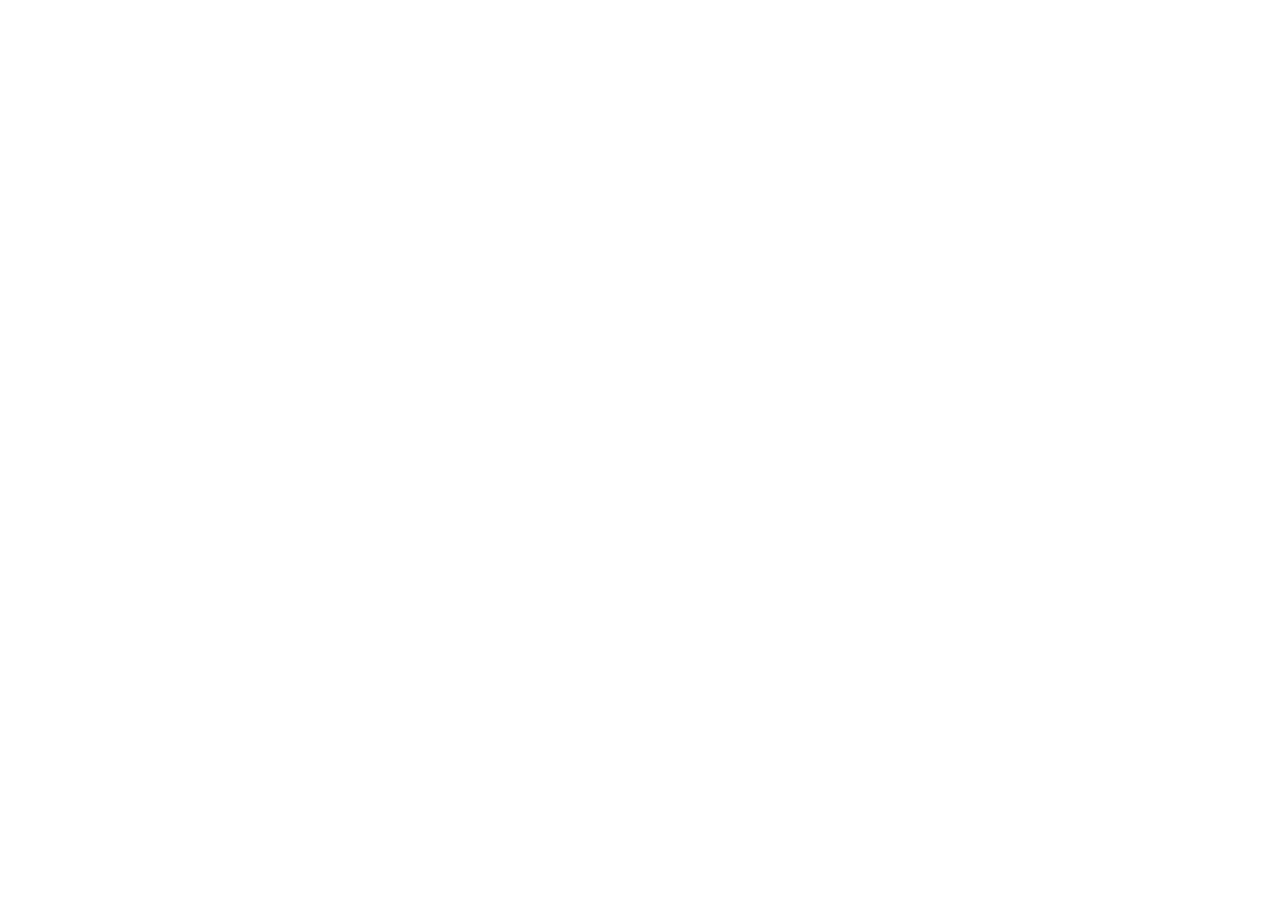
==== Clubehouse-clone/index.html @ e2f715d8 "Removendo arquivos remotos" ====
<!DOCTYPE html>
<html lang="en">

<head>
  <meta charset="UTF-8">
  <meta http-equiv="X-UA-Compatible" content="IE=edge">
  <meta name="viewport" content="width=device-width, initial-scale=1.0">
  <link rel="stylesheet" href="/assets/css/styles.min.css">
  <title>Clubehouse Clone</title>
</head>

<body>
  <div id="page">
    <div class="house">
      <div class="screen-border">
        <div class="screen">
          <div class="top-screen">
            <div class="dock">
              <span class="speacker"></span>
              <span class="camera"></span>
            </div>
            <div class="left-dock">
              <span class="timer"></span>
              <span class="location"></span>
            </div>
            <div class="right-dock">
              <span class="signal"></span>
              <span class="wifi"></span>
              <span class="battery"></span>
            </div>
          </div><!-- top-screen -->
          <main class="screen-home">

            <span class="buttom-home"></span>
          </main>
        </div>
      </div>
    </div>
  </div>
</body>

</html>
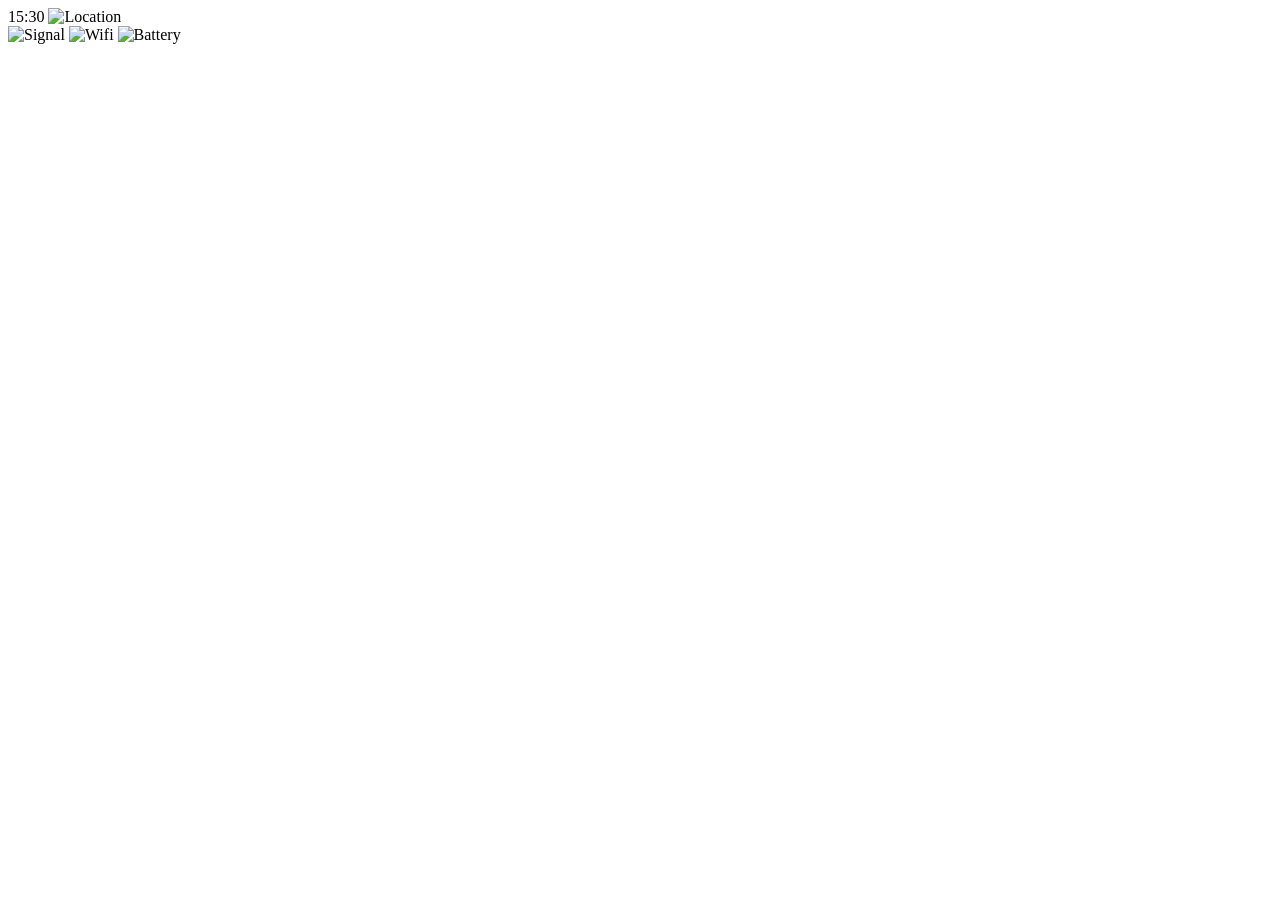
==== commit c48190b9: "Continuando a criação do aparelho" ====
--- a/Clubehouse-clone/index.html
+++ b/Clubehouse-clone/index.html
@@ -5,6 +5,10 @@
   <meta charset="UTF-8">
   <meta http-equiv="X-UA-Compatible" content="IE=edge">
   <meta name="viewport" content="width=device-width, initial-scale=1.0">
+
+  <link rel="preconnect" href="https://fonts.gstatic.com">
+  <link href="https://fonts.googleapis.com/css2?family=Poppins:wght@400;500;700&display=swap" rel="stylesheet">
+
   <link rel="stylesheet" href="/assets/css/styles.min.css">
   <title>Clubehouse Clone</title>
 </head>
@@ -12,28 +16,28 @@
 <body>
   <div id="page">
     <div class="house">
-      <div class="screen-border">
+
         <div class="screen">
           <div class="top-screen">
+            <div class="left-dock">
+              <span class="timer all-center">15:30</span>
+              <span class="location all-center"><img src="/assets/images/cursor.svg" alt="Location"></span>
+            </div>
             <div class="dock">
               <span class="speacker"></span>
               <span class="camera"></span>
             </div>
-            <div class="left-dock">
-              <span class="timer"></span>
-              <span class="location"></span>
-            </div>
             <div class="right-dock">
-              <span class="signal"></span>
-              <span class="wifi"></span>
-              <span class="battery"></span>
+              <span class="signal all-center"><img src="/assets/images/signal.svg" alt="Signal"></span>
+              <span class="wifi all-center"><img src="/assets/images/wifi.svg" alt="Wifi"></span>
+              <span class="battery all-center"><img src="/assets/images/battery.svg" alt="Battery"></span>
             </div>
           </div><!-- top-screen -->
           <main class="screen-home">
 
             <span class="buttom-home"></span>
           </main>
-        </div>
+
       </div>
     </div>
   </div>
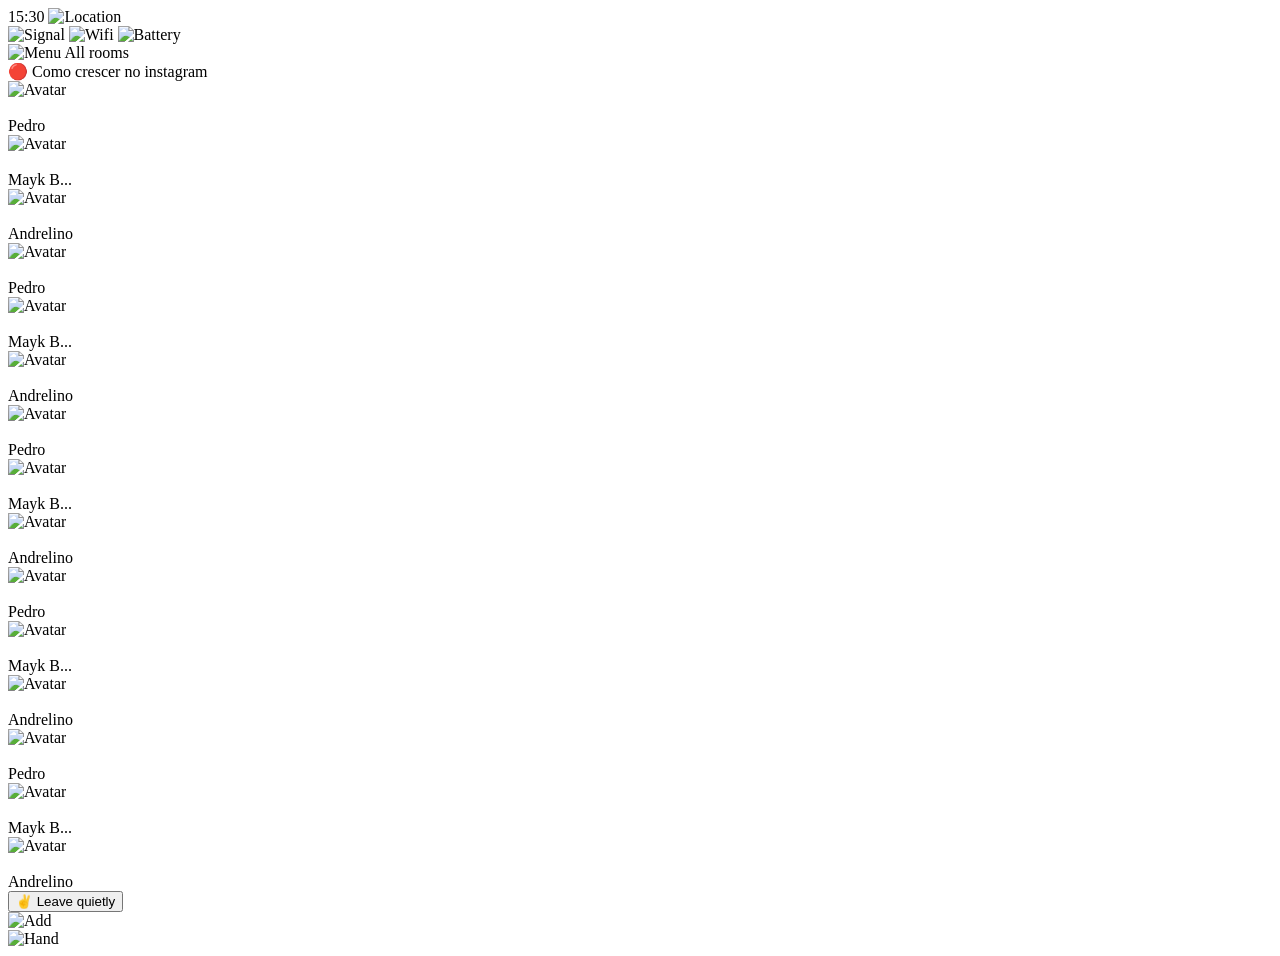
==== commit 91333602: "Quase finalizada" ====
--- a/Clubehouse-clone/index.html
+++ b/Clubehouse-clone/index.html
@@ -17,28 +17,188 @@
   <div id="page">
     <div class="house">
 
-        <div class="screen">
-          <div class="top-screen">
-            <div class="left-dock">
-              <span class="timer all-center">15:30</span>
-              <span class="location all-center"><img src="/assets/images/cursor.svg" alt="Location"></span>
-            </div>
-            <div class="dock">
-              <span class="speacker"></span>
-              <span class="camera"></span>
-            </div>
-            <div class="right-dock">
-              <span class="signal all-center"><img src="/assets/images/signal.svg" alt="Signal"></span>
-              <span class="wifi all-center"><img src="/assets/images/wifi.svg" alt="Wifi"></span>
-              <span class="battery all-center"><img src="/assets/images/battery.svg" alt="Battery"></span>
-            </div>
-          </div><!-- top-screen -->
-          <main class="screen-home">
-
-            <span class="buttom-home"></span>
-          </main>
-
-      </div>
+      <div class="screen">
+        <div class="top-screen">
+          <div class="left-dock">
+            <span class="timer all-center">15:30</span>
+            <span class="location all-center"><img src="/assets/images/cursor.svg" alt="Location"></span>
+          </div>
+          <div class="dock">
+            <span class="speaker"></span>
+            <span class="camera"></span>
+          </div>
+          <div class="right-dock">
+            <span class="signal all-center"><img src="/assets/images/signal.svg" alt="Signal"></span>
+            <span class="wifi all-center"><img src="/assets/images/wifi.svg" alt="Wifi"></span>
+            <span class="battery all-center"><img src="/assets/images/battery.svg" alt="Battery"></span>
+          </div>
+        </div> <!-- top-screen -->
+        <section class="menu hand-over">
+          <img src="/assets/images/arrow-down.svg" alt="Menu">
+          <span>All rooms</span>
+        </section>
+        <main>
+          <span class="title bold">🔴 Como crescer no instagram</span>
+
+          <div>
+            <div class="user">
+              <div class="avatar">
+                <img src="https://picsum.photos/seed/picsum/200/300" alt="Avatar">
+              </div>
+              <span class="fun"><img src="/assets/images/confetti.svg" alt=""></span>
+              <span class="mic"><img src="/assets/images/microphone.svg" alt=""></span>
+              <div class="user-name"><img src="/assets/images/star.svg" alt="">Pedro</div>
+            </div>
+
+            <div class="user">
+              <div class="avatar">
+                <img src="https://picsum.photos/seed/picsum/200/300" alt="Avatar">
+              </div>
+              <span class="fun"><img src="/assets/images/confetti.svg" alt=""></span>
+              <span class="mic"><img src="/assets/images/microphone.svg" alt=""></span>
+              <div class="user-name"><img src="/assets/images/star.svg" alt="">Mayk B...</div>
+            </div>
+
+            <div class="user">
+              <div class="avatar">
+                <img src="https://picsum.photos/seed/picsum/200/300" alt="Avatar">
+              </div>
+              <span class="fun"><img src="/assets/images/confetti.svg" alt=""></span>
+              <span class="mic"><img src="/assets/images/microphone.svg" alt=""></span>
+              <div class="user-name"><img src="/assets/images/star.svg" alt="">Andrelino</div>
+            </div>
+
+            
+            <div class="user">
+              <div class="avatar">
+                <img src="https://picsum.photos/seed/picsum/200/300" alt="Avatar">
+              </div>
+              <span class="fun"><img src="/assets/images/confetti.svg" alt=""></span>
+              <span class="mic"><img src="/assets/images/microphone.svg" alt=""></span>
+              <div class="user-name"><img src="/assets/images/star.svg" alt="">Pedro</div>
+            </div>
+
+            <div class="user">
+              <div class="avatar">
+                <img src="https://picsum.photos/seed/picsum/200/300" alt="Avatar">
+              </div>
+              <span class="fun"><img src="/assets/images/confetti.svg" alt=""></span>
+              <span class="mic"><img src="/assets/images/microphone.svg" alt=""></span>
+              <div class="user-name"><img src="/assets/images/star.svg" alt="">Mayk B...</div>
+            </div>
+
+            <div class="user">
+              <div class="avatar">
+                <img src="https://picsum.photos/seed/picsum/200/300" alt="Avatar">
+              </div>
+              <span class="fun"><img src="/assets/images/confetti.svg" alt=""></span>
+              <span class="mic"><img src="/assets/images/microphone.svg" alt=""></span>
+              <div class="user-name"><img src="/assets/images/star.svg" alt="">Andrelino</div>
+            </div>
+
+            <div class="user">
+              <div class="avatar">
+                <img src="https://picsum.photos/seed/picsum/200/300" alt="Avatar">
+              </div>
+              <span class="fun"><img src="/assets/images/confetti.svg" alt=""></span>
+              <span class="mic"><img src="/assets/images/microphone.svg" alt=""></span>
+              <div class="user-name"><img src="/assets/images/star.svg" alt="">Pedro</div>
+            </div>
+
+            <div class="user">
+              <div class="avatar">
+                <img src="https://picsum.photos/seed/picsum/200/300" alt="Avatar">
+              </div>
+              <span class="fun"><img src="/assets/images/confetti.svg" alt=""></span>
+              <span class="mic"><img src="/assets/images/microphone.svg" alt=""></span>
+              <div class="user-name"><img src="/assets/images/star.svg" alt="">Mayk B...</div>
+            </div>
+
+            <div class="user">
+              <div class="avatar">
+                <img src="https://picsum.photos/seed/picsum/200/300" alt="Avatar">
+              </div>
+              <span class="fun"><img src="/assets/images/confetti.svg" alt=""></span>
+              <span class="mic"><img src="/assets/images/microphone.svg" alt=""></span>
+              <div class="user-name"><img src="/assets/images/star.svg" alt="">Andrelino</div>
+            </div>
+
+            <div class="user">
+              <div class="avatar">
+                <img src="https://picsum.photos/seed/picsum/200/300" alt="Avatar">
+              </div>
+              <span class="fun"><img src="/assets/images/confetti.svg" alt=""></span>
+              <span class="mic"><img src="/assets/images/microphone.svg" alt=""></span>
+              <div class="user-name"><img src="/assets/images/star.svg" alt="">Pedro</div>
+            </div>
+
+            <div class="user">
+              <div class="avatar">
+                <img src="https://picsum.photos/seed/picsum/200/300" alt="Avatar">
+              </div>
+              <span class="fun"><img src="/assets/images/confetti.svg" alt=""></span>
+              <span class="mic"><img src="/assets/images/microphone.svg" alt=""></span>
+              <div class="user-name"><img src="/assets/images/star.svg" alt="">Mayk B...</div>
+            </div>
+
+            <div class="user">
+              <div class="avatar">
+                <img src="https://picsum.photos/seed/picsum/200/300" alt="Avatar">
+              </div>
+              <span class="fun"><img src="/assets/images/confetti.svg" alt=""></span>
+              <span class="mic"><img src="/assets/images/microphone.svg" alt=""></span>
+              <div class="user-name"><img src="/assets/images/star.svg" alt="">Andrelino</div>
+            </div>
+
+            <div class="user">
+              <div class="avatar">
+                <img src="https://picsum.photos/seed/picsum/200/300" alt="Avatar">
+              </div>
+              <span class="fun"><img src="/assets/images/confetti.svg" alt=""></span>
+              <span class="mic"><img src="/assets/images/microphone.svg" alt=""></span>
+              <div class="user-name"><img src="/assets/images/star.svg" alt="">Pedro</div>
+            </div>
+
+            <div class="user">
+              <div class="avatar">
+                <img src="https://picsum.photos/seed/picsum/200/300" alt="Avatar">
+              </div>
+              <span class="fun"><img src="/assets/images/confetti.svg" alt=""></span>
+              <span class="mic"><img src="/assets/images/microphone.svg" alt=""></span>
+              <div class="user-name"><img src="/assets/images/star.svg" alt="">Mayk B...</div>
+            </div>
+
+            <div class="user">
+              <div class="avatar">
+                <img src="https://picsum.photos/seed/picsum/200/300" alt="Avatar">
+              </div>
+              <span class="fun"><img src="/assets/images/confetti.svg" alt=""></span>
+              <span class="mic"><img src="/assets/images/microphone.svg" alt=""></span>
+              <div class="user-name"><img src="/assets/images/star.svg" alt="">Andrelino</div>
+            </div>
+
+
+
+          </div>
+
+        </main>
+
+        <footer>
+          <div class="bt-options">
+            <button class="all-center">
+              <span>✌️</span>
+              <span class="text">Leave quietly</span>
+            </button>
+
+            <div>
+              <div class="plus all-center hand-over"><img src="/assets/images/plus.svg" alt="Add"></div>
+              <div class="hand all-center hand-over"><img src="/assets/images/hand.svg" alt="Hand"></div>
+            </div>
+          </div>
+
+          <span class="buttom-home"></span>
+        </footer>
+      </div> <!-- screen -->
     </div>
   </div>
 </body>
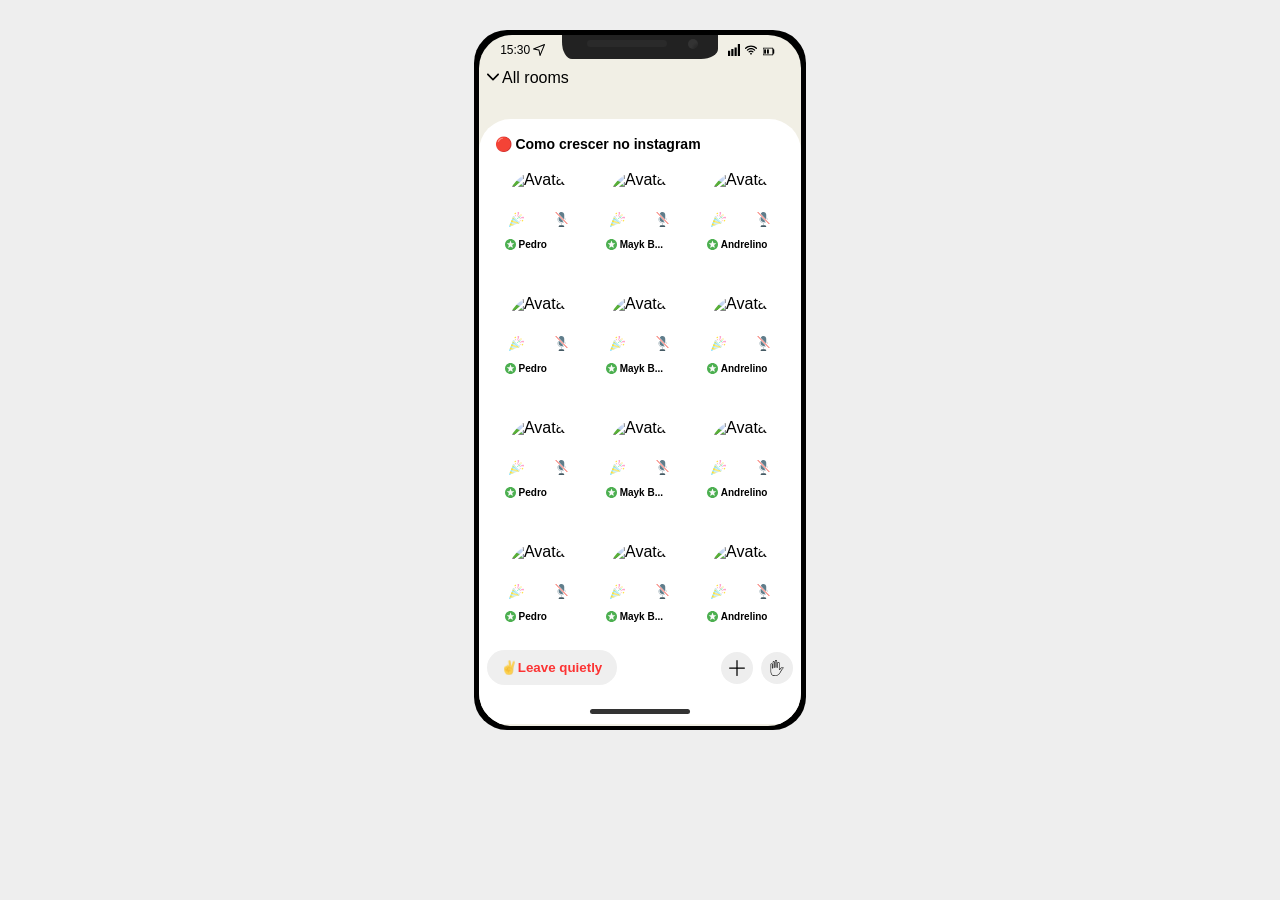
==== commit a98634c9: "Formatando botões" ====
--- a/Clubehouse-clone/index.html
+++ b/Clubehouse-clone/index.html
@@ -9,7 +9,7 @@
   <link rel="preconnect" href="https://fonts.gstatic.com">
   <link href="https://fonts.googleapis.com/css2?family=Poppins:wght@400;500;700&display=swap" rel="stylesheet">
 
-  <link rel="stylesheet" href="/assets/css/styles.min.css">
+  <link rel="stylesheet" href="assets/css/styles.min.css">
   <title>Clubehouse Clone</title>
 </head>
 
@@ -21,20 +21,20 @@
         <div class="top-screen">
           <div class="left-dock">
             <span class="timer all-center">15:30</span>
-            <span class="location all-center"><img src="/assets/images/cursor.svg" alt="Location"></span>
+            <span class="location all-center"><img src="assets/images/cursor.svg" alt="Location"></span>
           </div>
           <div class="dock">
             <span class="speaker"></span>
             <span class="camera"></span>
           </div>
           <div class="right-dock">
-            <span class="signal all-center"><img src="/assets/images/signal.svg" alt="Signal"></span>
-            <span class="wifi all-center"><img src="/assets/images/wifi.svg" alt="Wifi"></span>
-            <span class="battery all-center"><img src="/assets/images/battery.svg" alt="Battery"></span>
+            <span class="signal all-center"><img src="assets/images/signal.svg" alt="Signal"></span>
+            <span class="wifi all-center"><img src="assets/images/wifi.svg" alt="Wifi"></span>
+            <span class="battery all-center"><img src="assets/images/battery.svg" alt="Battery"></span>
           </div>
         </div> <!-- top-screen -->
         <section class="menu hand-over">
-          <img src="/assets/images/arrow-down.svg" alt="Menu">
+          <img src="assets/images/arrow-down.svg" alt="Menu">
           <span>All rooms</span>
         </section>
         <main>
@@ -45,27 +45,27 @@
               <div class="avatar">
                 <img src="https://picsum.photos/seed/picsum/200/300" alt="Avatar">
               </div>
-              <span class="fun"><img src="/assets/images/confetti.svg" alt=""></span>
-              <span class="mic"><img src="/assets/images/microphone.svg" alt=""></span>
-              <div class="user-name"><img src="/assets/images/star.svg" alt="">Pedro</div>
-            </div>
-
-            <div class="user">
-              <div class="avatar">
-                <img src="https://picsum.photos/seed/picsum/200/300" alt="Avatar">
-              </div>
-              <span class="fun"><img src="/assets/images/confetti.svg" alt=""></span>
-              <span class="mic"><img src="/assets/images/microphone.svg" alt=""></span>
-              <div class="user-name"><img src="/assets/images/star.svg" alt="">Mayk B...</div>
-            </div>
-
-            <div class="user">
-              <div class="avatar">
-                <img src="https://picsum.photos/seed/picsum/200/300" alt="Avatar">
-              </div>
-              <span class="fun"><img src="/assets/images/confetti.svg" alt=""></span>
-              <span class="mic"><img src="/assets/images/microphone.svg" alt=""></span>
-              <div class="user-name"><img src="/assets/images/star.svg" alt="">Andrelino</div>
+              <span class="fun"><img src="assets/images/confetti.svg" alt=""></span>
+              <span class="mic"><img src="assets/images/microphone.svg" alt=""></span>
+              <div class="user-name"><img src="assets/images/star.svg" alt="">Pedro</div>
+            </div>
+
+            <div class="user">
+              <div class="avatar">
+                <img src="https://picsum.photos/seed/picsum/200/300" alt="Avatar">
+              </div>
+              <span class="fun"><img src="assets/images/confetti.svg" alt=""></span>
+              <span class="mic"><img src="assets/images/microphone.svg" alt=""></span>
+              <div class="user-name"><img src="assets/images/star.svg" alt="">Mayk B...</div>
+            </div>
+
+            <div class="user">
+              <div class="avatar">
+                <img src="https://picsum.photos/seed/picsum/200/300" alt="Avatar">
+              </div>
+              <span class="fun"><img src="assets/images/confetti.svg" alt=""></span>
+              <span class="mic"><img src="assets/images/microphone.svg" alt=""></span>
+              <div class="user-name"><img src="assets/images/star.svg" alt="">Andrelino</div>
             </div>
 
             
@@ -73,108 +73,108 @@
               <div class="avatar">
                 <img src="https://picsum.photos/seed/picsum/200/300" alt="Avatar">
               </div>
-              <span class="fun"><img src="/assets/images/confetti.svg" alt=""></span>
-              <span class="mic"><img src="/assets/images/microphone.svg" alt=""></span>
-              <div class="user-name"><img src="/assets/images/star.svg" alt="">Pedro</div>
-            </div>
-
-            <div class="user">
-              <div class="avatar">
-                <img src="https://picsum.photos/seed/picsum/200/300" alt="Avatar">
-              </div>
-              <span class="fun"><img src="/assets/images/confetti.svg" alt=""></span>
-              <span class="mic"><img src="/assets/images/microphone.svg" alt=""></span>
-              <div class="user-name"><img src="/assets/images/star.svg" alt="">Mayk B...</div>
-            </div>
-
-            <div class="user">
-              <div class="avatar">
-                <img src="https://picsum.photos/seed/picsum/200/300" alt="Avatar">
-              </div>
-              <span class="fun"><img src="/assets/images/confetti.svg" alt=""></span>
-              <span class="mic"><img src="/assets/images/microphone.svg" alt=""></span>
-              <div class="user-name"><img src="/assets/images/star.svg" alt="">Andrelino</div>
-            </div>
-
-            <div class="user">
-              <div class="avatar">
-                <img src="https://picsum.photos/seed/picsum/200/300" alt="Avatar">
-              </div>
-              <span class="fun"><img src="/assets/images/confetti.svg" alt=""></span>
-              <span class="mic"><img src="/assets/images/microphone.svg" alt=""></span>
-              <div class="user-name"><img src="/assets/images/star.svg" alt="">Pedro</div>
-            </div>
-
-            <div class="user">
-              <div class="avatar">
-                <img src="https://picsum.photos/seed/picsum/200/300" alt="Avatar">
-              </div>
-              <span class="fun"><img src="/assets/images/confetti.svg" alt=""></span>
-              <span class="mic"><img src="/assets/images/microphone.svg" alt=""></span>
-              <div class="user-name"><img src="/assets/images/star.svg" alt="">Mayk B...</div>
-            </div>
-
-            <div class="user">
-              <div class="avatar">
-                <img src="https://picsum.photos/seed/picsum/200/300" alt="Avatar">
-              </div>
-              <span class="fun"><img src="/assets/images/confetti.svg" alt=""></span>
-              <span class="mic"><img src="/assets/images/microphone.svg" alt=""></span>
-              <div class="user-name"><img src="/assets/images/star.svg" alt="">Andrelino</div>
-            </div>
-
-            <div class="user">
-              <div class="avatar">
-                <img src="https://picsum.photos/seed/picsum/200/300" alt="Avatar">
-              </div>
-              <span class="fun"><img src="/assets/images/confetti.svg" alt=""></span>
-              <span class="mic"><img src="/assets/images/microphone.svg" alt=""></span>
-              <div class="user-name"><img src="/assets/images/star.svg" alt="">Pedro</div>
-            </div>
-
-            <div class="user">
-              <div class="avatar">
-                <img src="https://picsum.photos/seed/picsum/200/300" alt="Avatar">
-              </div>
-              <span class="fun"><img src="/assets/images/confetti.svg" alt=""></span>
-              <span class="mic"><img src="/assets/images/microphone.svg" alt=""></span>
-              <div class="user-name"><img src="/assets/images/star.svg" alt="">Mayk B...</div>
-            </div>
-
-            <div class="user">
-              <div class="avatar">
-                <img src="https://picsum.photos/seed/picsum/200/300" alt="Avatar">
-              </div>
-              <span class="fun"><img src="/assets/images/confetti.svg" alt=""></span>
-              <span class="mic"><img src="/assets/images/microphone.svg" alt=""></span>
-              <div class="user-name"><img src="/assets/images/star.svg" alt="">Andrelino</div>
-            </div>
-
-            <div class="user">
-              <div class="avatar">
-                <img src="https://picsum.photos/seed/picsum/200/300" alt="Avatar">
-              </div>
-              <span class="fun"><img src="/assets/images/confetti.svg" alt=""></span>
-              <span class="mic"><img src="/assets/images/microphone.svg" alt=""></span>
-              <div class="user-name"><img src="/assets/images/star.svg" alt="">Pedro</div>
-            </div>
-
-            <div class="user">
-              <div class="avatar">
-                <img src="https://picsum.photos/seed/picsum/200/300" alt="Avatar">
-              </div>
-              <span class="fun"><img src="/assets/images/confetti.svg" alt=""></span>
-              <span class="mic"><img src="/assets/images/microphone.svg" alt=""></span>
-              <div class="user-name"><img src="/assets/images/star.svg" alt="">Mayk B...</div>
-            </div>
-
-            <div class="user">
-              <div class="avatar">
-                <img src="https://picsum.photos/seed/picsum/200/300" alt="Avatar">
-              </div>
-              <span class="fun"><img src="/assets/images/confetti.svg" alt=""></span>
-              <span class="mic"><img src="/assets/images/microphone.svg" alt=""></span>
-              <div class="user-name"><img src="/assets/images/star.svg" alt="">Andrelino</div>
+              <span class="fun"><img src="assets/images/confetti.svg" alt=""></span>
+              <span class="mic"><img src="assets/images/microphone.svg" alt=""></span>
+              <div class="user-name"><img src="assets/images/star.svg" alt="">Pedro</div>
+            </div>
+
+            <div class="user">
+              <div class="avatar">
+                <img src="https://picsum.photos/seed/picsum/200/300" alt="Avatar">
+              </div>
+              <span class="fun"><img src="assets/images/confetti.svg" alt=""></span>
+              <span class="mic"><img src="assets/images/microphone.svg" alt=""></span>
+              <div class="user-name"><img src="assets/images/star.svg" alt="">Mayk B...</div>
+            </div>
+
+            <div class="user">
+              <div class="avatar">
+                <img src="https://picsum.photos/seed/picsum/200/300" alt="Avatar">
+              </div>
+              <span class="fun"><img src="assets/images/confetti.svg" alt=""></span>
+              <span class="mic"><img src="assets/images/microphone.svg" alt=""></span>
+              <div class="user-name"><img src="assets/images/star.svg" alt="">Andrelino</div>
+            </div>
+
+            <div class="user">
+              <div class="avatar">
+                <img src="https://picsum.photos/seed/picsum/200/300" alt="Avatar">
+              </div>
+              <span class="fun"><img src="assets/images/confetti.svg" alt=""></span>
+              <span class="mic"><img src="assets/images/microphone.svg" alt=""></span>
+              <div class="user-name"><img src="assets/images/star.svg" alt="">Pedro</div>
+            </div>
+
+            <div class="user">
+              <div class="avatar">
+                <img src="https://picsum.photos/seed/picsum/200/300" alt="Avatar">
+              </div>
+              <span class="fun"><img src="assets/images/confetti.svg" alt=""></span>
+              <span class="mic"><img src="assets/images/microphone.svg" alt=""></span>
+              <div class="user-name"><img src="assets/images/star.svg" alt="">Mayk B...</div>
+            </div>
+
+            <div class="user">
+              <div class="avatar">
+                <img src="https://picsum.photos/seed/picsum/200/300" alt="Avatar">
+              </div>
+              <span class="fun"><img src="assets/images/confetti.svg" alt=""></span>
+              <span class="mic"><img src="assets/images/microphone.svg" alt=""></span>
+              <div class="user-name"><img src="assets/images/star.svg" alt="">Andrelino</div>
+            </div>
+
+            <div class="user">
+              <div class="avatar">
+                <img src="https://picsum.photos/seed/picsum/200/300" alt="Avatar">
+              </div>
+              <span class="fun"><img src="assets/images/confetti.svg" alt=""></span>
+              <span class="mic"><img src="assets/images/microphone.svg" alt=""></span>
+              <div class="user-name"><img src="assets/images/star.svg" alt="">Pedro</div>
+            </div>
+
+            <div class="user">
+              <div class="avatar">
+                <img src="https://picsum.photos/seed/picsum/200/300" alt="Avatar">
+              </div>
+              <span class="fun"><img src="assets/images/confetti.svg" alt=""></span>
+              <span class="mic"><img src="assets/images/microphone.svg" alt=""></span>
+              <div class="user-name"><img src="assets/images/star.svg" alt="">Mayk B...</div>
+            </div>
+
+            <div class="user">
+              <div class="avatar">
+                <img src="https://picsum.photos/seed/picsum/200/300" alt="Avatar">
+              </div>
+              <span class="fun"><img src="assets/images/confetti.svg" alt=""></span>
+              <span class="mic"><img src="assets/images/microphone.svg" alt=""></span>
+              <div class="user-name"><img src="assets/images/star.svg" alt="">Andrelino</div>
+            </div>
+
+            <div class="user">
+              <div class="avatar">
+                <img src="https://picsum.photos/seed/picsum/200/300" alt="Avatar">
+              </div>
+              <span class="fun"><img src="assets/images/confetti.svg" alt=""></span>
+              <span class="mic"><img src="assets/images/microphone.svg" alt=""></span>
+              <div class="user-name"><img src="assets/images/star.svg" alt="">Pedro</div>
+            </div>
+
+            <div class="user">
+              <div class="avatar">
+                <img src="https://picsum.photos/seed/picsum/200/300" alt="Avatar">
+              </div>
+              <span class="fun"><img src="assets/images/confetti.svg" alt=""></span>
+              <span class="mic"><img src="assets/images/microphone.svg" alt=""></span>
+              <div class="user-name"><img src="assets/images/star.svg" alt="">Mayk B...</div>
+            </div>
+
+            <div class="user">
+              <div class="avatar">
+                <img src="https://picsum.photos/seed/picsum/200/300" alt="Avatar">
+              </div>
+              <span class="fun"><img src="assets/images/confetti.svg" alt=""></span>
+              <span class="mic"><img src="assets/images/microphone.svg" alt=""></span>
+              <div class="user-name"><img src="assets/images/star.svg" alt="">Andrelino</div>
             </div>
 
 
@@ -191,8 +191,8 @@
             </button>
 
             <div>
-              <div class="plus all-center hand-over"><img src="/assets/images/plus.svg" alt="Add"></div>
-              <div class="hand all-center hand-over"><img src="/assets/images/hand.svg" alt="Hand"></div>
+              <div class="plus all-center hand-over"><img src="assets/images/plus.svg" alt="Add"></div>
+              <div class="hand all-center hand-over"><img src="assets/images/hand.svg" alt="Hand"></div>
             </div>
           </div>
 
--- a/Clubehouse-clone/assets/css/styles.min.css
+++ b/Clubehouse-clone/assets/css/styles.min.css
@@ -0,0 +1 @@
+*{margin:0;padding:0;outline:0;-webkit-font-smoothing:antialiased;-webkit-box-sizing:border-box;box-sizing:border-box}html,body{width:100vw;height:100vh;font-size:16px;background:#eee;font-family:'Poppins', sans-serif}a{text-decoration:none;color:var(--color-primary)}button,label,.hand-over{cursor:pointer}.bold{font-weight:bold}.all-center{display:-webkit-box;display:-ms-flexbox;display:flex;-webkit-box-pack:center;-ms-flex-pack:center;justify-content:center;-webkit-box-align:center;-ms-flex-align:center;align-items:center;text-align:center}#page{width:1;display:-webkit-box;display:-ms-flexbox;display:flex;-webkit-box-align:start;-ms-flex-align:start;align-items:flex-start;-webkit-box-pack:center;-ms-flex-pack:center;justify-content:center;padding:30px}#page .house{width:331.908px;height:700px;background:#000;border-radius:33px;margin:0;overflow:hidden;display:-webkit-box;display:-ms-flexbox;display:flex;-webkit-box-pack:center;-ms-flex-pack:center;justify-content:center;-webkit-box-align:center;-ms-flex-align:center;align-items:center}#page .house .screen{width:calc(100% - 9px);height:calc(100% - 9px);max-height:100%;background:#f1efe5;background-repeat:no-repeat;background-clip:content-box;background-origin:content-box;background-size:cover;border-radius:33px;padding:0;overflow:hidden}#page .house .screen .top-screen{width:100%;height:26px;display:-webkit-box;display:-ms-flexbox;display:flex;overflow:hidden}#page .house .screen .top-screen .left-dock{width:100%;height:100%;-webkit-box-flex:1;-ms-flex:1;flex:1;display:-webkit-box;display:-ms-flexbox;display:flex;-webkit-box-pack:center;-ms-flex-pack:center;justify-content:center;font-size:12px;font-weight:500;padding:5px 0 0 5px}#page .house .screen .top-screen .left-dock img{width:12px;height:auto;margin-left:3px}#page .house .screen .top-screen .dock{width:100%;height:calc(100% - 2px);-webkit-box-flex:2;-ms-flex:2;flex:2;background:#222;border-bottom-left-radius:10px 17px;border-bottom-right-radius:17px 10px;position:relative}#page .house .screen .top-screen .dock .speaker{width:80px;height:7px;background:rgba(51,51,51,0.524);position:absolute;top:5px;left:25px;border-radius:5px}#page .house .screen .top-screen .dock .camera{width:10px;height:10px;background:rgba(34,34,34,0.972);background-image:radial-gradient(ellipse farthest-corner at 10px 10px, #222 0%, rgba(0,0,255,0) 0%, #333 50%);position:absolute;top:4px;right:20px;border-radius:50%}#page .house .screen .top-screen .right-dock{width:100%;height:100%;-webkit-box-flex:1;-ms-flex:1;flex:1;display:-webkit-box;display:-ms-flexbox;display:flex;padding:5px 0 0 5px;-webkit-box-align:center;-ms-flex-align:center;align-items:center}#page .house .screen .top-screen .right-dock img{width:12px;height:auto;margin-left:5px}#page .house .screen .top-screen .right-dock .battery{-webkit-transform:rotate(90deg);transform:rotate(90deg);margin-bottom:3px;margin-left:3px}#page .house .screen .menu{padding:8px}#page .house .screen .menu img{width:12px;height:auto}#page .house .screen main{width:100%;height:525px;background:#fff;overflow:auto;border-radius:32px 32px 0 0;padding:16px;margin-top:24px}#page .house .screen main{-ms-overflow-style:none;scrollbar-width:none}#page .house .screen main::-webkit-scrollbar{display:none}#page .house .screen main .title{font-size:14px}#page .house .screen main>div{width:100%;height:100%;display:-webkit-box;display:-ms-flexbox;display:flex;-webkit-box-pack:justify;-ms-flex-pack:justify;justify-content:space-between;-webkit-box-align:start;-ms-flex-align:start;align-items:flex-start;-ms-flex-wrap:wrap;flex-wrap:wrap}#page .house .screen main>div .user{width:100px;height:85px;margin:8px;overflow:hidden;display:-webkit-box;display:-ms-flexbox;display:flex}#page .house .screen main>div .user{width:25%;height:100px;display:-webkit-box;display:-ms-flexbox;display:flex;-webkit-box-orient:vertical;-webkit-box-direction:normal;-ms-flex-direction:columns;flex-direction:columns;position:relative;margin-top:16px}#page .house .screen main>div .user .avatar{width:65px;height:65px;border-radius:50%;overflow:hidden;display:-webkit-box;display:-ms-flexbox;display:flex;-webkit-box-pack:center;-ms-flex-pack:center;justify-content:center;-webkit-box-align:center;-ms-flex-align:center;align-items:center;margin:0 auto;position:absolute;top:1px;left:calc(50% - 32.5px)}#page .house .screen main>div .user .avatar img{width:62px;height:62px;border-radius:50%}#page .house .screen footer{width:100%;height:80px;background:#fff;display:-webkit-box;display:-ms-flexbox;display:flex;-webkit-box-orient:vertical;-webkit-box-direction:normal;-ms-flex-direction:column;flex-direction:column}#page .house .screen main>div .user>.fun,#page .house .screen main>div .user>.mic{width:25px;height:25px;position:absolute;background:#fff;border-radius:50%;display:-webkit-box;display:-ms-flexbox;display:flex;-webkit-box-pack:center;-ms-flex-pack:center;justify-content:center;-webkit-box-align:center;-ms-flex-align:center;align-items:center}#page .house .screen main>div .user>.fun{top:38px;left:1px}#page .house .screen main>div .user>.mic{top:38px;right:1px}#page .house .screen main>div .user>.fun>img,#page .house .screen main>div .user>.mic>img{width:15px;height:auto}#page .house .screen main>div .user .user-name{width:95%;position:absolute;top:70px;left:2px;font-weight:700;overflow:hidden;display:-webkit-box;display:-ms-flexbox;display:flex;-webkit-box-align:center;-ms-flex-align:center;align-items:center;-ms-flex-wrap:nowrap;flex-wrap:nowrap;font-size:10px;word-wrap:break-word}#page .house .screen main>div .user .user-name img{width:11px;height:11px;margin-right:3px}#page .house .screen footer .bt-options{width:100%;height:60px;display:-webkit-box;display:-ms-flexbox;display:flex;-webkit-box-pack:justify;-ms-flex-pack:justify;justify-content:space-between;-webkit-box-align:center;-ms-flex-align:center;align-items:center;padding:0 8px 12px}#page .house .screen footer .bt-options>div{display:-webkit-box;display:-ms-flexbox;display:flex}#page .house .screen footer .bt-options button{width:130px;height:35px;border-radius:30px;border:none;color:rgba(255,0,0,0.789);font-weight:bold}#page .house .screen footer .bt-options .plus,#page .house .screen footer .bt-options .hand{width:32px;height:32px;border-radius:50%;background:#eee;margin-left:8px}#page .house .screen footer .bt-options .plus img,#page .house .screen footer .bt-options .hand img{width:16px;height:auto}#page .house .screen footer .buttom-home{width:100px;height:5px;background:rgba(0,0,0,0.8);border-radius:25px;margin:5px auto 0}
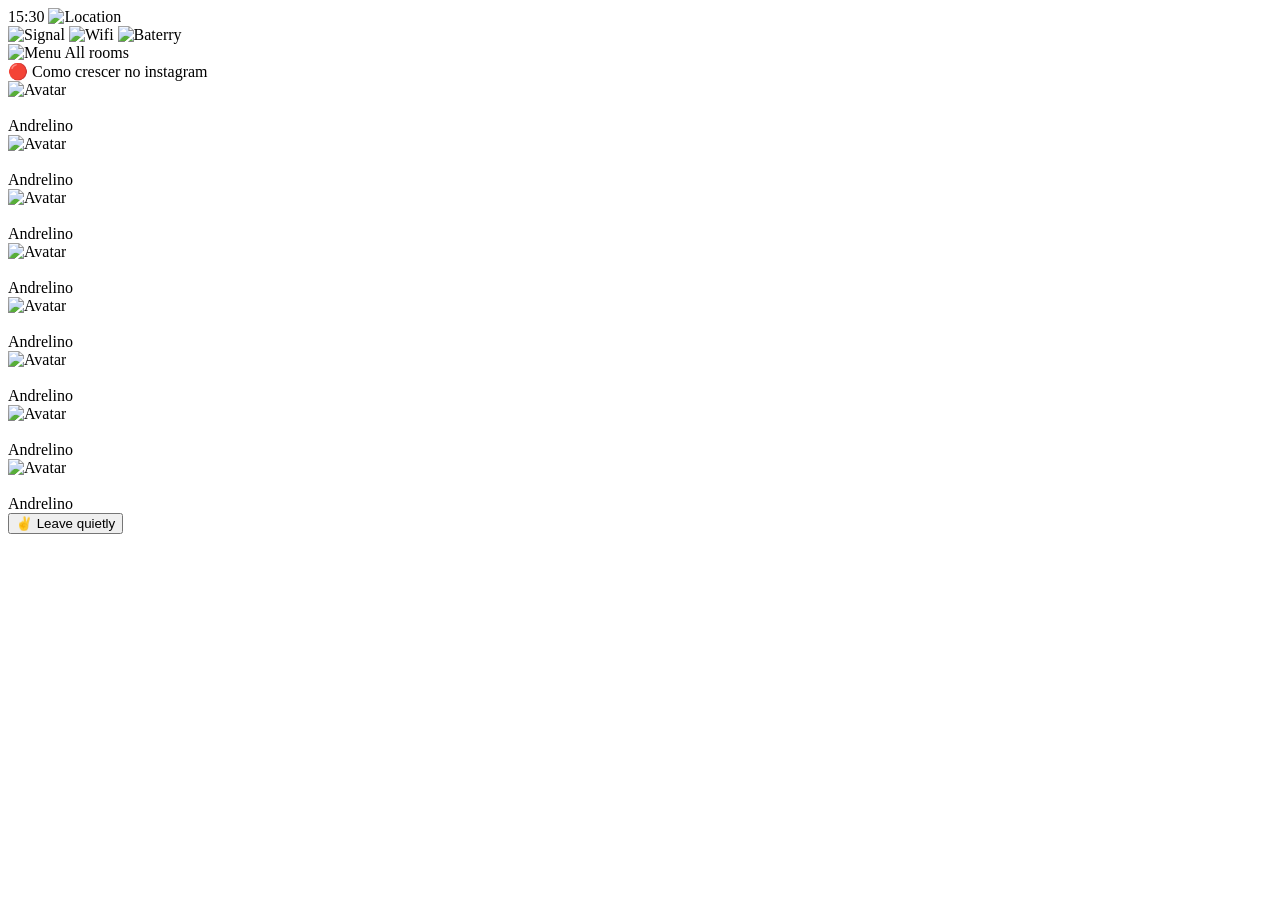
==== commit 6e8c5eda: "Update code" ====
--- a/Clubehouse-clone/index.html
+++ b/Clubehouse-clone/index.html
@@ -1,186 +1,115 @@
 <!DOCTYPE html>
 <html lang="en">
-
 <head>
   <meta charset="UTF-8">
   <meta http-equiv="X-UA-Compatible" content="IE=edge">
   <meta name="viewport" content="width=device-width, initial-scale=1.0">
-
   <link rel="preconnect" href="https://fonts.gstatic.com">
-  <link href="https://fonts.googleapis.com/css2?family=Poppins:wght@400;500;700&display=swap" rel="stylesheet">
-
-  <link rel="stylesheet" href="assets/css/styles.min.css">
-  <title>Clubehouse Clone</title>
+<link href="https://fonts.googleapis.com/css2?family=Poppins:ital,wght@0,400;0,700;1,500&display=swap" rel="stylesheet">
+<link rel="stylesheet" href="/assets/css/styles.css">
+  <title>Clone Club-House</title>
 </head>
-
 <body>
   <div id="page">
     <div class="house">
-
       <div class="screen">
         <div class="top-screen">
           <div class="left-dock">
             <span class="timer all-center">15:30</span>
-            <span class="location all-center"><img src="assets/images/cursor.svg" alt="Location"></span>
+            <span class="location all-center"><img src="/assets/images/cursor.svg" alt="Location"></span>
           </div>
           <div class="dock">
             <span class="speaker"></span>
             <span class="camera"></span>
           </div>
           <div class="right-dock">
-            <span class="signal all-center"><img src="assets/images/signal.svg" alt="Signal"></span>
-            <span class="wifi all-center"><img src="assets/images/wifi.svg" alt="Wifi"></span>
-            <span class="battery all-center"><img src="assets/images/battery.svg" alt="Battery"></span>
+            <span class="signal all-center"><img src="/assets/images/signal.svg" alt="Signal"></span>
+            <span class="wifi all-center"><img src="/assets/images/wifi.svg" alt="Wifi"></span>
+            <span class="battery all-center"><img src="/assets/images/battery.svg" alt="Baterry"></span>
           </div>
-        </div> <!-- top-screen -->
+        </div>
         <section class="menu hand-over">
-          <img src="assets/images/arrow-down.svg" alt="Menu">
+          <img src="/assets/images/arrow-down.svg" alt="Menu">
           <span>All rooms</span>
         </section>
         <main>
           <span class="title bold">🔴 Como crescer no instagram</span>
 
           <div>
+            
             <div class="user">
               <div class="avatar">
                 <img src="https://picsum.photos/seed/picsum/200/300" alt="Avatar">
               </div>
-              <span class="fun"><img src="assets/images/confetti.svg" alt=""></span>
-              <span class="mic"><img src="assets/images/microphone.svg" alt=""></span>
-              <div class="user-name"><img src="assets/images/star.svg" alt="">Pedro</div>
-            </div>
+              <span class="fun"><img src="/assets/images/confetti.svg" alt=""></span>
+              <span class="mic"><img src="/assets/images/microphone.svg" alt=""></span>
+              <div class="user-name"><img src="/assets/images/star.svg" alt="">Andrelino</div>
+            </div> <!-- user -->
 
             <div class="user">
               <div class="avatar">
                 <img src="https://picsum.photos/seed/picsum/200/300" alt="Avatar">
               </div>
-              <span class="fun"><img src="assets/images/confetti.svg" alt=""></span>
-              <span class="mic"><img src="assets/images/microphone.svg" alt=""></span>
-              <div class="user-name"><img src="assets/images/star.svg" alt="">Mayk B...</div>
-            </div>
+              <span class="fun"><img src="/assets/images/confetti.svg" alt=""></span>
+              <span class="mic"><img src="/assets/images/microphone.svg" alt=""></span>
+              <div class="user-name"><img src="/assets/images/star.svg" alt="">Andrelino</div>
+            </div> <!-- user -->
 
             <div class="user">
               <div class="avatar">
                 <img src="https://picsum.photos/seed/picsum/200/300" alt="Avatar">
               </div>
-              <span class="fun"><img src="assets/images/confetti.svg" alt=""></span>
-              <span class="mic"><img src="assets/images/microphone.svg" alt=""></span>
-              <div class="user-name"><img src="assets/images/star.svg" alt="">Andrelino</div>
-            </div>
-
-            
-            <div class="user">
-              <div class="avatar">
-                <img src="https://picsum.photos/seed/picsum/200/300" alt="Avatar">
-              </div>
-              <span class="fun"><img src="assets/images/confetti.svg" alt=""></span>
-              <span class="mic"><img src="assets/images/microphone.svg" alt=""></span>
-              <div class="user-name"><img src="assets/images/star.svg" alt="">Pedro</div>
-            </div>
+              <span class="fun"><img src="/assets/images/confetti.svg" alt=""></span>
+              <span class="mic"><img src="/assets/images/microphone.svg" alt=""></span>
+              <div class="user-name"><img src="/assets/images/star.svg" alt="">Andrelino</div>
+            </div> <!-- user -->
 
             <div class="user">
               <div class="avatar">
                 <img src="https://picsum.photos/seed/picsum/200/300" alt="Avatar">
               </div>
-              <span class="fun"><img src="assets/images/confetti.svg" alt=""></span>
-              <span class="mic"><img src="assets/images/microphone.svg" alt=""></span>
-              <div class="user-name"><img src="assets/images/star.svg" alt="">Mayk B...</div>
-            </div>
+              <span class="fun"><img src="/assets/images/confetti.svg" alt=""></span>
+              <span class="mic"><img src="/assets/images/microphone.svg" alt=""></span>
+              <div class="user-name"><img src="/assets/images/star.svg" alt="">Andrelino</div>
+            </div> <!-- user -->
 
             <div class="user">
               <div class="avatar">
                 <img src="https://picsum.photos/seed/picsum/200/300" alt="Avatar">
               </div>
-              <span class="fun"><img src="assets/images/confetti.svg" alt=""></span>
-              <span class="mic"><img src="assets/images/microphone.svg" alt=""></span>
-              <div class="user-name"><img src="assets/images/star.svg" alt="">Andrelino</div>
-            </div>
+              <span class="fun"><img src="/assets/images/confetti.svg" alt=""></span>
+              <span class="mic"><img src="/assets/images/microphone.svg" alt=""></span>
+              <div class="user-name"><img src="/assets/images/star.svg" alt="">Andrelino</div>
+            </div> <!-- user -->
 
             <div class="user">
               <div class="avatar">
                 <img src="https://picsum.photos/seed/picsum/200/300" alt="Avatar">
               </div>
-              <span class="fun"><img src="assets/images/confetti.svg" alt=""></span>
-              <span class="mic"><img src="assets/images/microphone.svg" alt=""></span>
-              <div class="user-name"><img src="assets/images/star.svg" alt="">Pedro</div>
-            </div>
+              <span class="fun"><img src="/assets/images/confetti.svg" alt=""></span>
+              <span class="mic"><img src="/assets/images/microphone.svg" alt=""></span>
+              <div class="user-name"><img src="/assets/images/star.svg" alt="">Andrelino</div>
+            </div> <!-- user -->
 
             <div class="user">
               <div class="avatar">
                 <img src="https://picsum.photos/seed/picsum/200/300" alt="Avatar">
               </div>
-              <span class="fun"><img src="assets/images/confetti.svg" alt=""></span>
-              <span class="mic"><img src="assets/images/microphone.svg" alt=""></span>
-              <div class="user-name"><img src="assets/images/star.svg" alt="">Mayk B...</div>
-            </div>
+              <span class="fun"><img src="/assets/images/confetti.svg" alt=""></span>
+              <span class="mic"><img src="/assets/images/microphone.svg" alt=""></span>
+              <div class="user-name"><img src="/assets/images/star.svg" alt="">Andrelino</div>
+            </div> <!-- user -->
 
             <div class="user">
               <div class="avatar">
                 <img src="https://picsum.photos/seed/picsum/200/300" alt="Avatar">
               </div>
-              <span class="fun"><img src="assets/images/confetti.svg" alt=""></span>
-              <span class="mic"><img src="assets/images/microphone.svg" alt=""></span>
-              <div class="user-name"><img src="assets/images/star.svg" alt="">Andrelino</div>
-            </div>
-
-            <div class="user">
-              <div class="avatar">
-                <img src="https://picsum.photos/seed/picsum/200/300" alt="Avatar">
-              </div>
-              <span class="fun"><img src="assets/images/confetti.svg" alt=""></span>
-              <span class="mic"><img src="assets/images/microphone.svg" alt=""></span>
-              <div class="user-name"><img src="assets/images/star.svg" alt="">Pedro</div>
-            </div>
-
-            <div class="user">
-              <div class="avatar">
-                <img src="https://picsum.photos/seed/picsum/200/300" alt="Avatar">
-              </div>
-              <span class="fun"><img src="assets/images/confetti.svg" alt=""></span>
-              <span class="mic"><img src="assets/images/microphone.svg" alt=""></span>
-              <div class="user-name"><img src="assets/images/star.svg" alt="">Mayk B...</div>
-            </div>
-
-            <div class="user">
-              <div class="avatar">
-                <img src="https://picsum.photos/seed/picsum/200/300" alt="Avatar">
-              </div>
-              <span class="fun"><img src="assets/images/confetti.svg" alt=""></span>
-              <span class="mic"><img src="assets/images/microphone.svg" alt=""></span>
-              <div class="user-name"><img src="assets/images/star.svg" alt="">Andrelino</div>
-            </div>
-
-            <div class="user">
-              <div class="avatar">
-                <img src="https://picsum.photos/seed/picsum/200/300" alt="Avatar">
-              </div>
-              <span class="fun"><img src="assets/images/confetti.svg" alt=""></span>
-              <span class="mic"><img src="assets/images/microphone.svg" alt=""></span>
-              <div class="user-name"><img src="assets/images/star.svg" alt="">Pedro</div>
-            </div>
-
-            <div class="user">
-              <div class="avatar">
-                <img src="https://picsum.photos/seed/picsum/200/300" alt="Avatar">
-              </div>
-              <span class="fun"><img src="assets/images/confetti.svg" alt=""></span>
-              <span class="mic"><img src="assets/images/microphone.svg" alt=""></span>
-              <div class="user-name"><img src="assets/images/star.svg" alt="">Mayk B...</div>
-            </div>
-
-            <div class="user">
-              <div class="avatar">
-                <img src="https://picsum.photos/seed/picsum/200/300" alt="Avatar">
-              </div>
-              <span class="fun"><img src="assets/images/confetti.svg" alt=""></span>
-              <span class="mic"><img src="assets/images/microphone.svg" alt=""></span>
-              <div class="user-name"><img src="assets/images/star.svg" alt="">Andrelino</div>
-            </div>
-
-
+              <span class="fun"><img src="/assets/images/confetti.svg" alt=""></span>
+              <span class="mic"><img src="/assets/images/microphone.svg" alt=""></span>
+              <div class="user-name"><img src="/assets/images/star.svg" alt="">Andrelino</div>
+            </div> <!-- user -->
 
           </div>
-
         </main>
 
         <footer>
@@ -189,18 +118,16 @@
               <span>✌️</span>
               <span class="text">Leave quietly</span>
             </button>
+            <div>
+              <div class="plus all-center hand-over"><img src="/assets/images/plus.svg" alt=""></div>
+              <div class="hand all-center hand-over"><img src="/assets/images/hand.svg" alt=""></div>
+            </div>
 
-            <div>
-              <div class="plus all-center hand-over"><img src="assets/images/plus.svg" alt="Add"></div>
-              <div class="hand all-center hand-over"><img src="assets/images/hand.svg" alt="Hand"></div>
-            </div>
+            <span class="button-home"></span>
           </div>
-
-          <span class="buttom-home"></span>
         </footer>
-      </div> <!-- screen -->
+      </div>
     </div>
   </div>
 </body>
-
 </html>
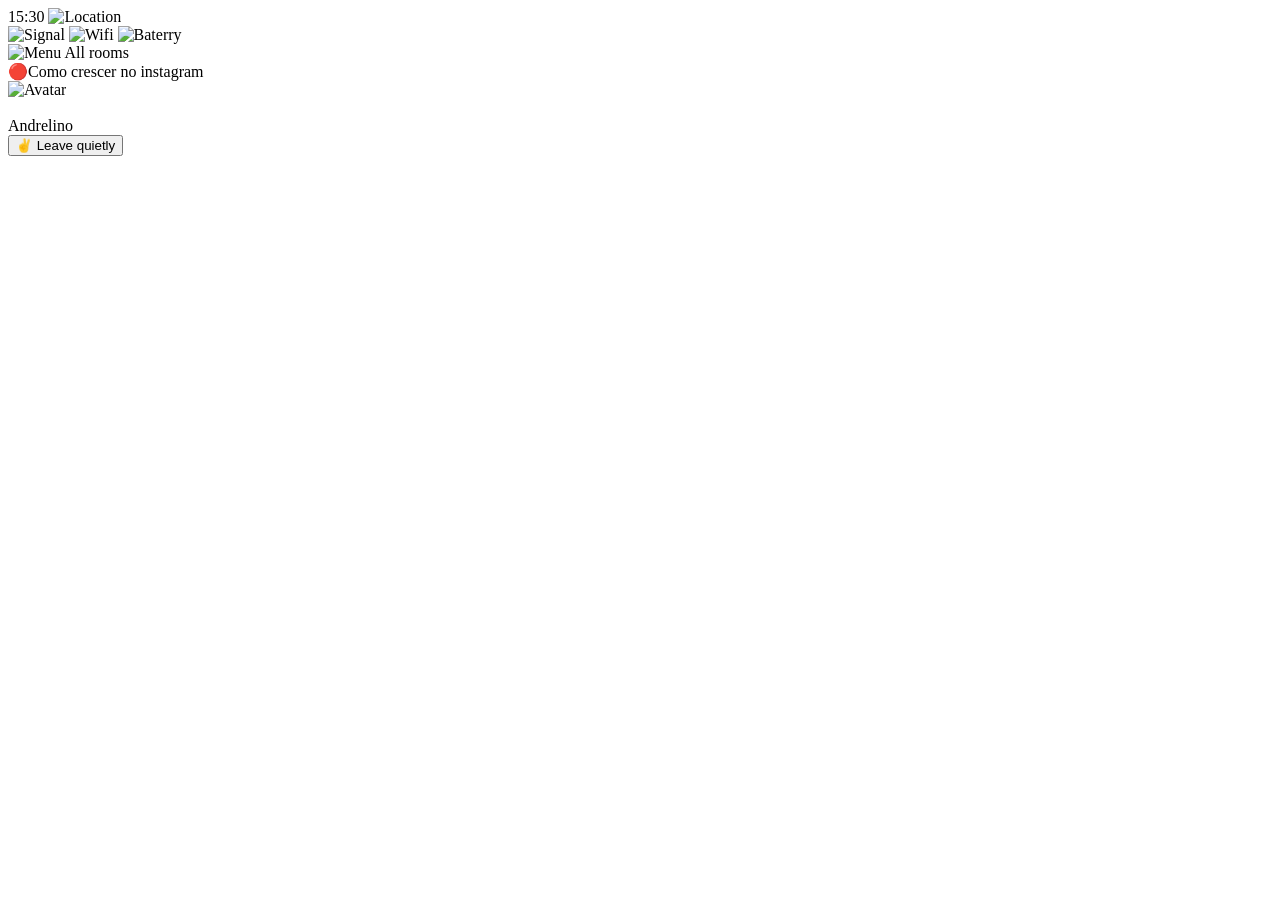
==== commit 403c35f0: "Update código" ====
--- a/Clubehouse-clone/index.html
+++ b/Clubehouse-clone/index.html
@@ -33,73 +33,10 @@
           <span>All rooms</span>
         </section>
         <main>
-          <span class="title bold">🔴 Como crescer no instagram</span>
+          <span class="title bold">🔴Como crescer no instagram</span>
 
           <div>
             
-            <div class="user">
-              <div class="avatar">
-                <img src="https://picsum.photos/seed/picsum/200/300" alt="Avatar">
-              </div>
-              <span class="fun"><img src="/assets/images/confetti.svg" alt=""></span>
-              <span class="mic"><img src="/assets/images/microphone.svg" alt=""></span>
-              <div class="user-name"><img src="/assets/images/star.svg" alt="">Andrelino</div>
-            </div> <!-- user -->
-
-            <div class="user">
-              <div class="avatar">
-                <img src="https://picsum.photos/seed/picsum/200/300" alt="Avatar">
-              </div>
-              <span class="fun"><img src="/assets/images/confetti.svg" alt=""></span>
-              <span class="mic"><img src="/assets/images/microphone.svg" alt=""></span>
-              <div class="user-name"><img src="/assets/images/star.svg" alt="">Andrelino</div>
-            </div> <!-- user -->
-
-            <div class="user">
-              <div class="avatar">
-                <img src="https://picsum.photos/seed/picsum/200/300" alt="Avatar">
-              </div>
-              <span class="fun"><img src="/assets/images/confetti.svg" alt=""></span>
-              <span class="mic"><img src="/assets/images/microphone.svg" alt=""></span>
-              <div class="user-name"><img src="/assets/images/star.svg" alt="">Andrelino</div>
-            </div> <!-- user -->
-
-            <div class="user">
-              <div class="avatar">
-                <img src="https://picsum.photos/seed/picsum/200/300" alt="Avatar">
-              </div>
-              <span class="fun"><img src="/assets/images/confetti.svg" alt=""></span>
-              <span class="mic"><img src="/assets/images/microphone.svg" alt=""></span>
-              <div class="user-name"><img src="/assets/images/star.svg" alt="">Andrelino</div>
-            </div> <!-- user -->
-
-            <div class="user">
-              <div class="avatar">
-                <img src="https://picsum.photos/seed/picsum/200/300" alt="Avatar">
-              </div>
-              <span class="fun"><img src="/assets/images/confetti.svg" alt=""></span>
-              <span class="mic"><img src="/assets/images/microphone.svg" alt=""></span>
-              <div class="user-name"><img src="/assets/images/star.svg" alt="">Andrelino</div>
-            </div> <!-- user -->
-
-            <div class="user">
-              <div class="avatar">
-                <img src="https://picsum.photos/seed/picsum/200/300" alt="Avatar">
-              </div>
-              <span class="fun"><img src="/assets/images/confetti.svg" alt=""></span>
-              <span class="mic"><img src="/assets/images/microphone.svg" alt=""></span>
-              <div class="user-name"><img src="/assets/images/star.svg" alt="">Andrelino</div>
-            </div> <!-- user -->
-
-            <div class="user">
-              <div class="avatar">
-                <img src="https://picsum.photos/seed/picsum/200/300" alt="Avatar">
-              </div>
-              <span class="fun"><img src="/assets/images/confetti.svg" alt=""></span>
-              <span class="mic"><img src="/assets/images/microphone.svg" alt=""></span>
-              <div class="user-name"><img src="/assets/images/star.svg" alt="">Andrelino</div>
-            </div> <!-- user -->
-
             <div class="user">
               <div class="avatar">
                 <img src="https://picsum.photos/seed/picsum/200/300" alt="Avatar">
@@ -123,8 +60,8 @@
               <div class="hand all-center hand-over"><img src="/assets/images/hand.svg" alt=""></div>
             </div>
 
-            <span class="button-home"></span>
           </div>
+          <span class="button-home"></span>
         </footer>
       </div>
     </div>
